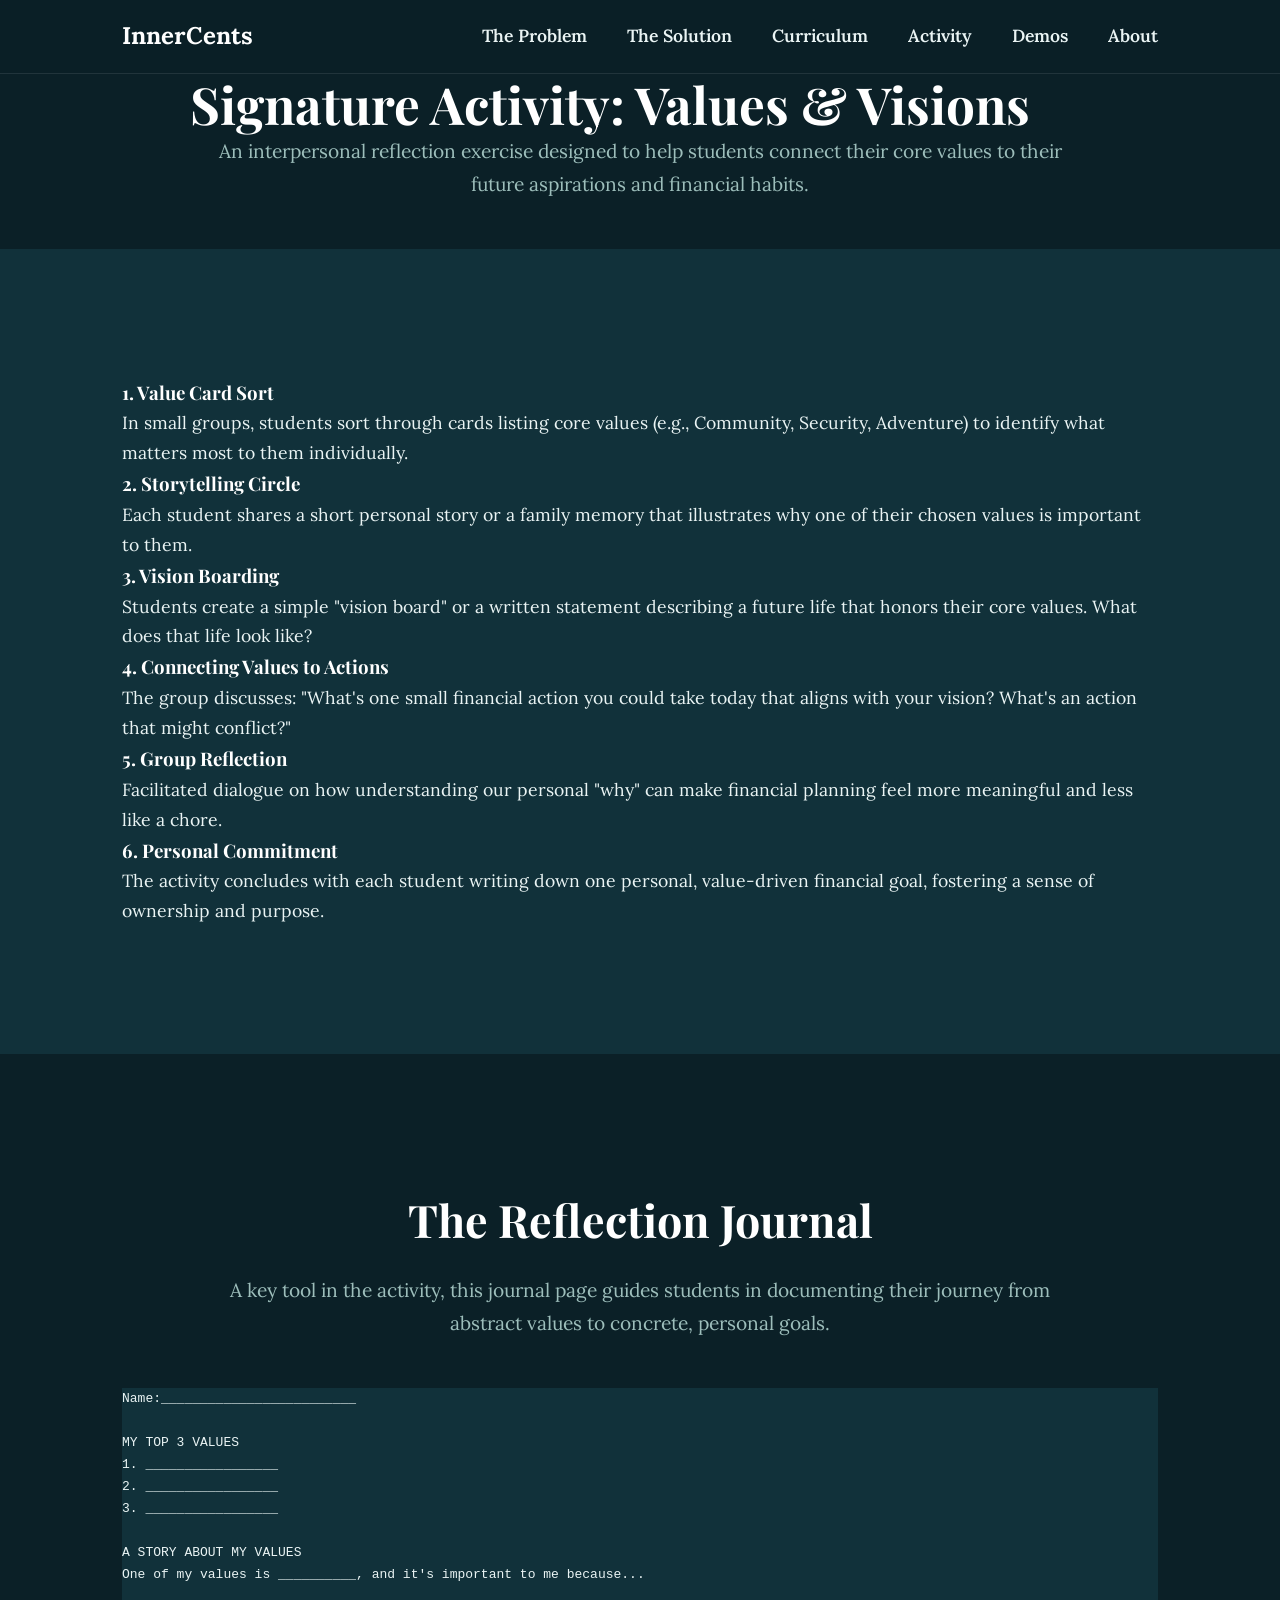
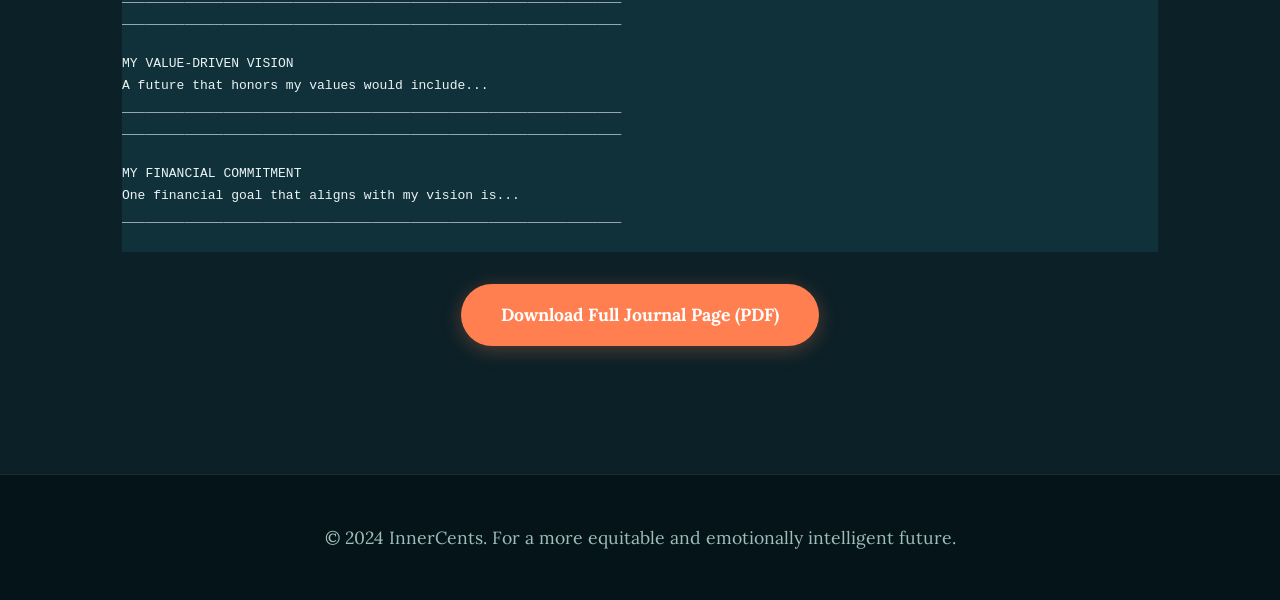
==== activity.html @ d1170c7a "Add files via upload" ====
<!DOCTYPE html>
<html lang="en">
<head>
    <meta charset="UTF-8">
    <meta name="viewport" content="width=device-width, initial-scale=1.0">
    <title>Signature Activity | InnerCents</title>
    <link rel="stylesheet" href="https://cdnjs.cloudflare.com/ajax/libs/font-awesome/5.15.4/css/all.min.css">
    <link rel="stylesheet" href="style.css">
    <link rel="preconnect" href="https://fonts.googleapis.com">
    <link rel="preconnect" href="https://fonts.gstatic.com" crossorigin>
    <link href="https://fonts.googleapis.com/css2?family=Playfair+Display:ital,wght@0,400..900;1,400..900&family=Lora:ital,wght@0,400..700;1,400..700&display=swap" rel="stylesheet">
</head>
<body>
    <nav class="main-nav">
        <div class="container">
            <a href="index.html" class="logo">InnerCents</a>
            <ul class="nav-links">
                <li><a href="index.html#problem">The Problem</a></li>
                <li><a href="index.html#solution">The Solution</a></li>
                <li><a href="index.html#curriculum">Curriculum</a></li>
                <li><a href="activity.html">Activity</a></li>
                <li><a href="demos.html">Demos</a></li>
                <li><a href="index.html#about">About</a></li>
            </ul>
        </div>
    </nav>

    <header class="page-header">
        <div class="container">
            <h1>Signature Activity: Values & Visions</h1>
            <p class="section-intro">An interpersonal reflection exercise designed to help students connect their core values to their future aspirations and financial habits.</p>
        </div>
    </header>

    <main>
        <section id="activity-flow">
            <div class="container">
                <div class="game-flow-grid curriculum-grid">
                    <div class="flow-step curriculum-topic">
                        <h3>1. Value Card Sort</h3>
                        <p>In small groups, students sort through cards listing core values (e.g., Community, Security, Adventure) to identify what matters most to them individually.</p>
                    </div>
                    <div class="flow-step curriculum-topic">
                        <h3>2. Storytelling Circle</h3>
                        <p>Each student shares a short personal story or a family memory that illustrates why one of their chosen values is important to them.</p>
                    </div>
                    <div class="flow-step curriculum-topic">
                        <h3>3. Vision Boarding</h3>
                        <p>Students create a simple "vision board" or a written statement describing a future life that honors their core values. What does that life look like?</p>
                    </div>
                    <div class="flow-step curriculum-topic">
                        <h3>4. Connecting Values to Actions</h3>
                        <p>The group discusses: "What's one small financial action you could take today that aligns with your vision? What's an action that might conflict?"</p>
                    </div>
                     <div class="flow-step curriculum-topic">
                        <h3>5. Group Reflection</h3>
                        <p>Facilitated dialogue on how understanding our personal "why" can make financial planning feel more meaningful and less like a chore.</p>
                    </div>
                     <div class="flow-step curriculum-topic">
                        <h3>6. Personal Commitment</h3>
                        <p>The activity concludes with each student writing down one personal, value-driven financial goal, fostering a sense of ownership and purpose.</p>
                    </div>
                </div>
            </div>
        </section>

        <section class="bg-accent-section" style="background-color: var(--bg-dark);">
            <div class="container text-center">
                <h2>The Reflection Journal</h2>
                <p class="section-intro">A key tool in the activity, this journal page guides students in documenting their journey from abstract values to concrete, personal goals.</p>
                <div class="budget-sheet-wrapper" style="background: var(--bg-accent); border-color: rgba(139, 148, 158, 0.2);">
                    <pre class="budget-sheet-text" style="color: var(--text-light);">
Name:_________________________

MY TOP 3 VALUES
1. _________________
2. _________________
3. _________________

A STORY ABOUT MY VALUES
One of my values is __________, and it's important to me because...
________________________________________________________________
________________________________________________________________

MY VALUE-DRIVEN VISION
A future that honors my values would include...
________________________________________________________________
________________________________________________________________

MY FINANCIAL COMMITMENT
One financial goal that aligns with my vision is...
________________________________________________________________
                    </pre>
                </div>
                <div style="text-align: center; margin-top: 2rem;">
                    <a href="#" class="cta-button">Download Full Journal Page (PDF)</a>
                </div>
            </div>
        </section>
    </main>

    <footer class="footer">
        <div class="container">
            <p>&copy; 2024 InnerCents. For a more equitable and emotionally intelligent future.</p>
        </div>
    </footer>
</body>
</html>
---- style.css ----
:root {
    /* NEW: Coral and Teal Palette */
    --bg-dark: #0B2027;         /* Deep, dark teal */
    --bg-accent: #11313A;      /* Lighter dark teal for cards */
    --text-light: #EAF4F4;      /* Cool off-white */
    --text-muted: #9DBEBB;      /* Muted grayish teal */
    --heading-color: #FFFFFF;   /* Pure white for max heading contrast */
    --primary-accent: #FF7F50;  /* Vibrant Coral */
    --primary-accent-hover: #E0693E; /* Darker Coral for hover */
    --secondary-accent: #48D1CC; /* Bright Teal for highlights */
    
    --heading-font: 'Playfair Display', serif;
    --body-font: 'Lora', serif;
}

em {
    font-family: 'Lora', serif;
    font-style: italic;
    font-weight: 600;
    color: var(--secondary-accent); /* Teal for emphasis */
}

* { margin: 0; padding: 0; box-sizing: border-box; }

html { scroll-behavior: smooth; }

body {
    font-family: var(--body-font);
    background-color: var(--bg-dark);
    color: var(--text-light);
    line-height: 1.7;
    overflow-x: hidden;
}

.container { max-width: 1100px; margin: 0 auto; padding: 0 2rem; }
h1, h2, h3, h4 { font-family: var(--heading-font); font-weight: 700; color: var(--heading-color); }
h1 { font-size: 3.2rem; line-height: 1.2; max-width: 900px; margin-left: auto; margin-right: auto; }
h2 { font-size: 2.8rem; text-align: center; margin-bottom: 1rem; }
p, a, li { font-weight: 400; font-size: 1.1rem; }

p.section-intro {
    max-width: 850px; 
    margin: 0 auto 3rem auto; 
    font-size: 1.2rem; 
    color: var(--text-muted); 
    text-align: center;
}

.main-nav {
    background-color: rgba(11, 32, 39, 0.8); /* Semi-transparent dark teal */
    backdrop-filter: blur(10px);
    border-bottom: 1px solid rgba(234, 244, 244, 0.1);
    position: sticky; top: 0; z-index: 1000; padding: 1rem 0;
}
.main-nav .container { display: flex; justify-content: space-between; align-items: center; }
.logo { font-size: 1.5rem; font-weight: 800; color: var(--heading-color); text-decoration: none; }
.nav-links { list-style: none; display: flex; gap: 2.5rem; }
.nav-links a { text-decoration: none; color: var(--text-light); font-weight: 600; transition: all 0.3s ease; position: relative; padding-bottom: 8px; }
.nav-links a:hover { color: var(--secondary-accent); transform: scale(1.05); }
.nav-links a::after { content: ''; position: absolute; width: 0; height: 3px; bottom: 0; left: 50%; transform: translateX(-50%); background-color: var(--secondary-accent); transition: width 0.3s cubic-bezier(0.25, 0.8, 0.25, 1); }
.nav-links a:hover::after { width: 100%; }

.hero-section {
    background: linear-gradient(rgba(11, 32, 39, 0.8), rgba(11, 32, 39, 1)), url('hero-background.jpg') no-repeat center center/cover;
    color: var(--text-light);
    padding: 8rem 0;
    text-align: center;
}
.hero-content {
    position: relative;
}
.hero-content .subtitle {
    max-width: 680px; 
    margin: 1.5rem auto 0; 
    font-size: 1.2rem;
    color: var(--text-muted);
    line-height: 1.5; 
}
.hero-content .cta-button {
    margin-top: 2.5rem; 
}


.animate-on-scroll { opacity: 0; transition: opacity 1s ease-out, transform 1.2s cubic-bezier(0.165, 0.84, 0.44, 1); }
.animate-on-scroll.is-visible { opacity: 1; transform: translateY(0) translateX(0); }
.animate-on-scroll[data-animation="fade-in"] { transform: translateY(50px); }
.animate-on-scroll[data-animation="slide-in-up"] { transform: translateY(80px); }
.animate-on-scroll[data-animation="slide-in-left"] { transform: translateX(-100px); }
.animate-on-scroll[data-animation="slide-in-right"] { transform: translateX(100px); }

.pillar, .grade-card {
    background: var(--bg-accent); border-radius: 20px;
    box-shadow: 0 10px 30px rgba(0, 0, 0, 0.3);
    border: 1px solid rgba(234, 244, 244, 0.1);
    transition: all 0.4s cubic-bezier(0.25, 0.8, 0.25, 1);
}
.grade-card { cursor: pointer; }
.pillar:hover, .grade-card:hover, .grade-card.active {
    transform: translateY(-12px) scale(1.02);
    box-shadow: 0 20px 45px rgba(0, 0, 0, 0.4);
    border-color: var(--primary-accent);
}
.grade-card.active { border-width: 2px; }

.grade-card {
    display: flex;
    flex-direction: column;
    justify-content: space-between;
    padding: 2.5rem 2rem;
}

.cta-button {
    background-color: var(--primary-accent); color: white; padding: 1rem 2.5rem; border-radius: 50px;
    text-decoration: none; font-weight: 700; display: inline-block;
    box-shadow: 0 4px 20px rgba(255, 127, 80, 0.3);
    transition: all 0.3s cubic-bezier(0.25, 0.8, 0.25, 1);
}
.cta-button:hover {
    background-color: var(--primary-accent-hover);
    transform: scale(1.05) translateY(-4px);
    box-shadow: 0 8px 25px rgba(224, 105, 62, 0.4);
}

#curriculum-display { max-height: 0; opacity: 0; overflow: hidden; transition: all 1s ease-in-out; margin-top: 0; border-top: 1px solid rgba(234, 244, 244, 0.1); }
#curriculum-display.visible { max-height: 2000px; opacity: 1; margin-top: 5rem; padding-top: 4rem; }
.curriculum-content-grid { display: grid; grid-template-columns: 1fr 2fr; gap: 3rem; }
.curriculum-topics-list ul { list-style: none; }
.curriculum-topic-item { font-size: 1.2rem; font-weight: bold; padding: 1rem; border-radius: 10px; margin-bottom: 0.5rem; cursor: pointer; transition: background-color 0.3s ease, color 0.3s ease; color: var(--text-muted); }
.curriculum-topic-item:hover { background-color: var(--bg-dark); }
.curriculum-topic-item.active { background-color: var(--primary-accent); color: white; }
.curriculum-details-view { background-color: var(--bg-accent); padding: 2rem; border-radius: 15px; }
.curriculum-details-view h4 { color: var(--secondary-accent); margin-bottom: 1.5rem; padding-bottom: 1rem; border-bottom: 2px solid var(--primary-accent); font-size: 1.5rem; }
.curriculum-details-view ul { list-style: none; }
.curriculum-details-view li { margin-bottom: 0.8rem; padding-left: 1.5rem; position: relative; }
.curriculum-details-view li::before { content: '✓'; color: var(--secondary-accent); position: absolute; left: 0; font-weight: bold; font-size: 1.2rem; }

main > section { padding: 8rem 0; position: relative; background-color: var(--bg-dark); }
main > section:nth-of-type(odd) { background-color: var(--bg-accent); }
.pillar-icon { color: var(--secondary-accent); }
.pillar-icon i { font-size: 40px; }
.profile-image { background-image: url('profile.jpg'); border: 8px solid var(--bg-accent); box-shadow: 0 10px 40px rgba(0,0,0,0.3); }
.framework-pillars { display: flex; justify-content: space-around; text-align: center; margin-top: 4rem; }
.pillar { padding: 2rem; }
.pillar-icon { display: flex; align-items: center; justify-content: center; width: 80px; height: 80px; margin: 0 auto 1.5rem auto; border-radius: 50%; background: var(--bg-dark); }
.pillar h3 { margin-bottom: 0.5rem; font-size: 1.5rem; }

.grade-bands-wrapper { padding: 1rem 0; }
.grade-bands {
    display: grid;
    grid-template-columns: repeat(auto-fit, minmax(280px, 1fr));
    gap: 2rem;
    max-width: 1300px; 
    margin: 0 auto; 
}

.profile-content { display: flex; align-items: center; gap: 2rem; }
.profile-text h2 { text-align: left !important; }

.profile-image { width: 250px; height: 250px; flex-shrink: 0; border-radius: 50%; background-size: cover; background-position: center; }
.footer { background-color: #051418; border-top: 1px solid rgba(234, 244, 244, 0.1); color: var(--text-muted); text-align: center; padding: 3rem 0; font-size: 0.9rem; }

@media (max-width: 900px) {
    .main-nav .container { justify-content: center; }
    .nav-links { display: none; }
    h1 {font-size: 2.5rem;}
    .profile-content, .framework-pillars { flex-direction: column; text-align: center; gap: 3rem;}
    .profile-text h2 { text-align: center !important; }
    .curriculum-content-grid { grid-template-columns: 1fr; }
}
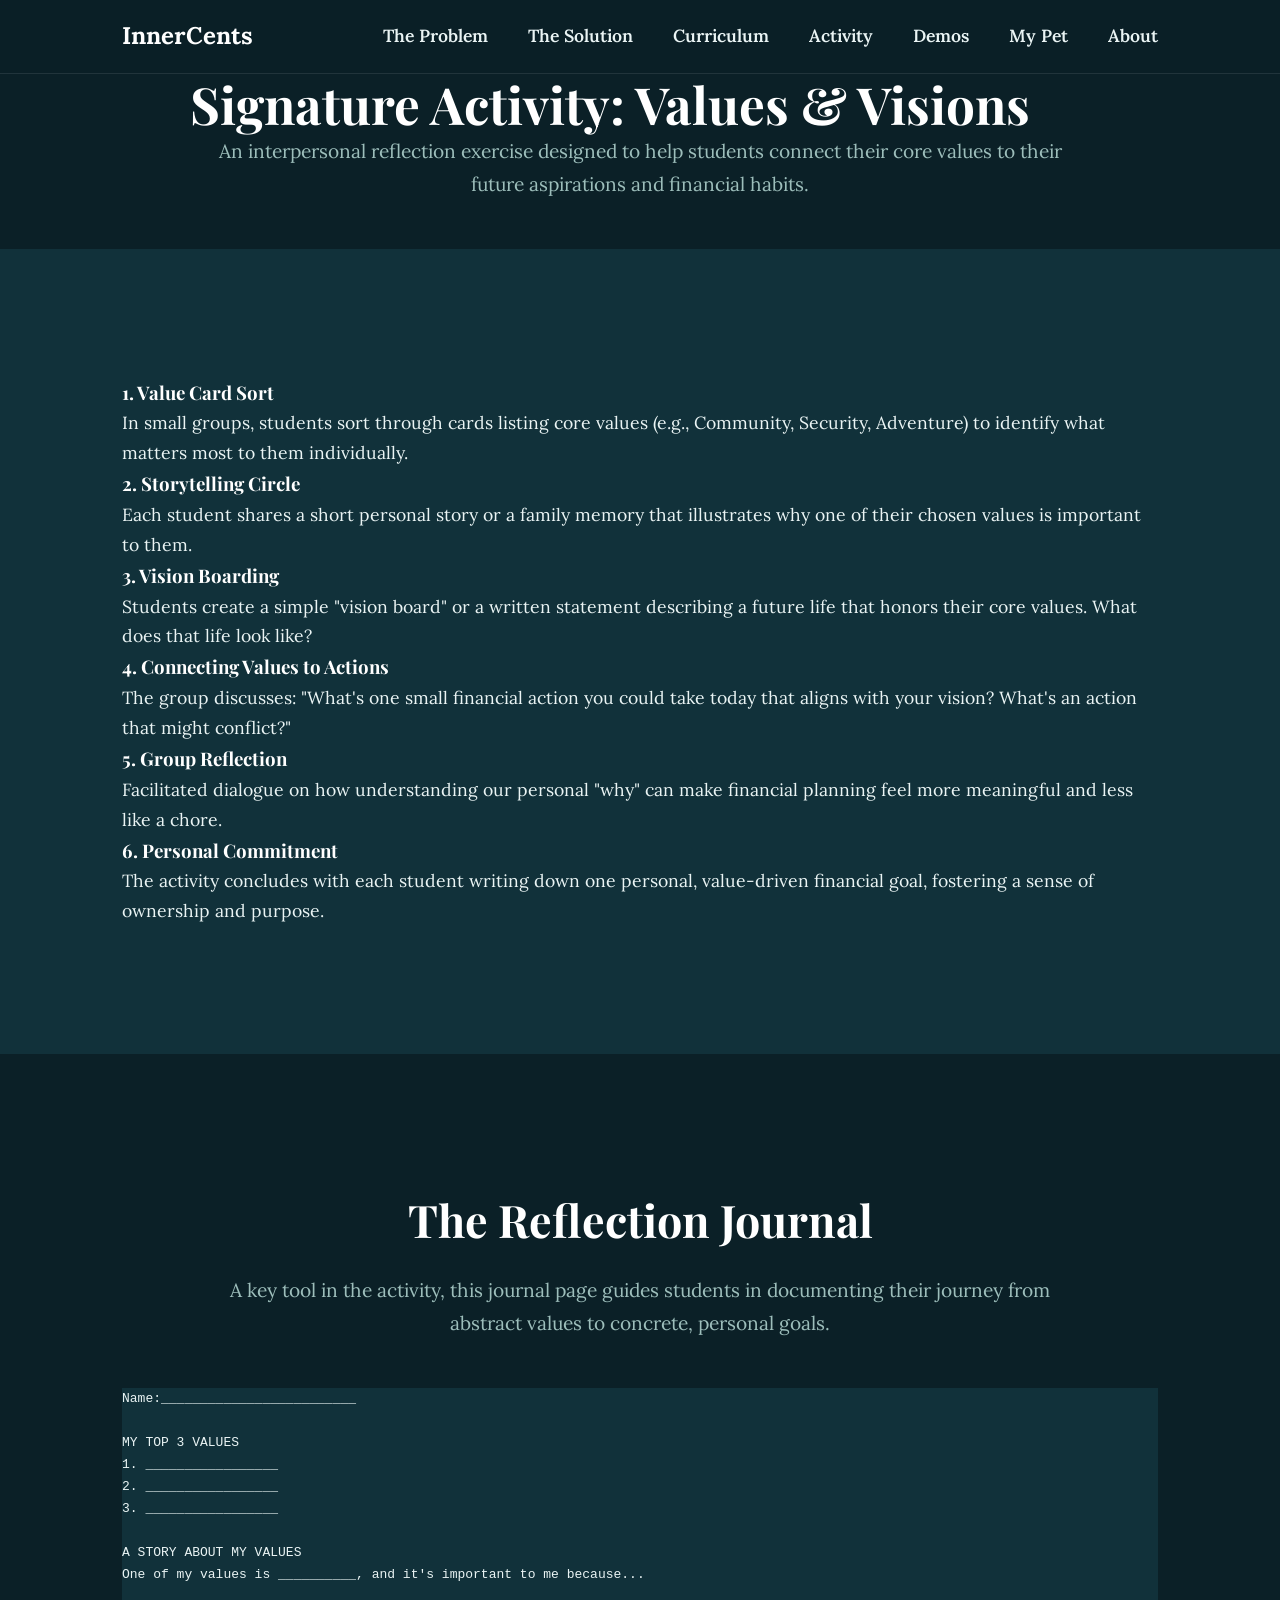
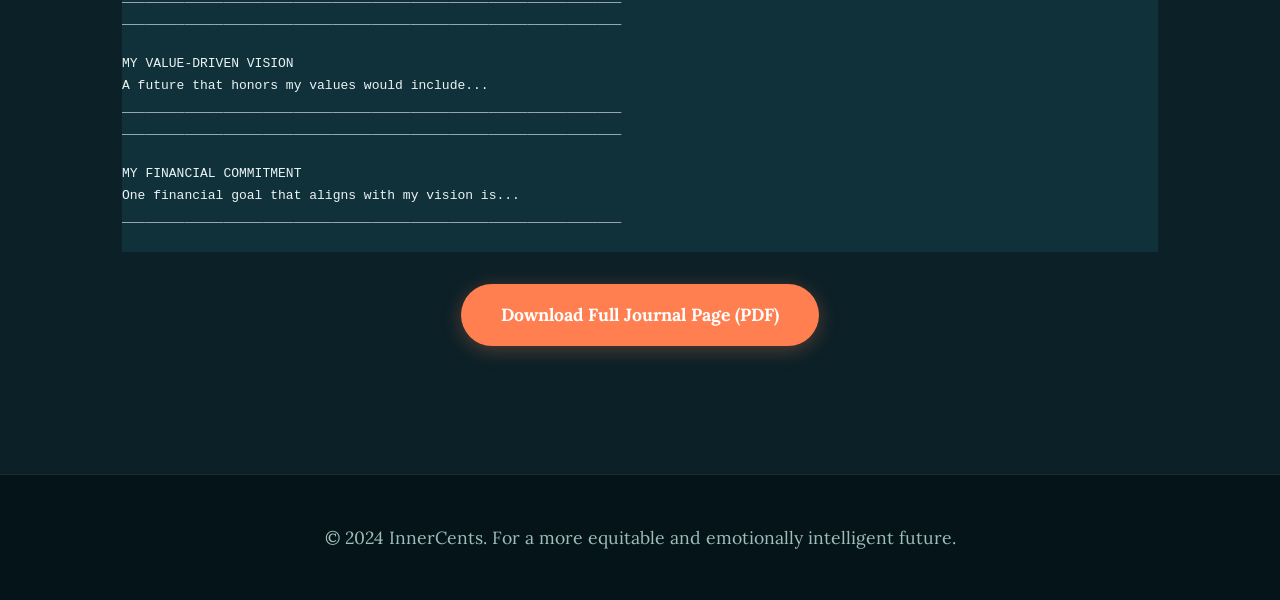
==== commit cfbf82ac: "Add Tamagotchi-type pet reward system with shop, achievements, and lesson integration Co-authored-by" ====
--- a/activity.html
+++ b/activity.html
@@ -20,6 +20,7 @@
                 <li><a href="index.html#curriculum">Curriculum</a></li>
                 <li><a href="activity.html">Activity</a></li>
                 <li><a href="demos.html">Demos</a></li>
+                <li><a href="reward-system.html">My Pet</a></li>
                 <li><a href="index.html#about">About</a></li>
             </ul>
         </div>
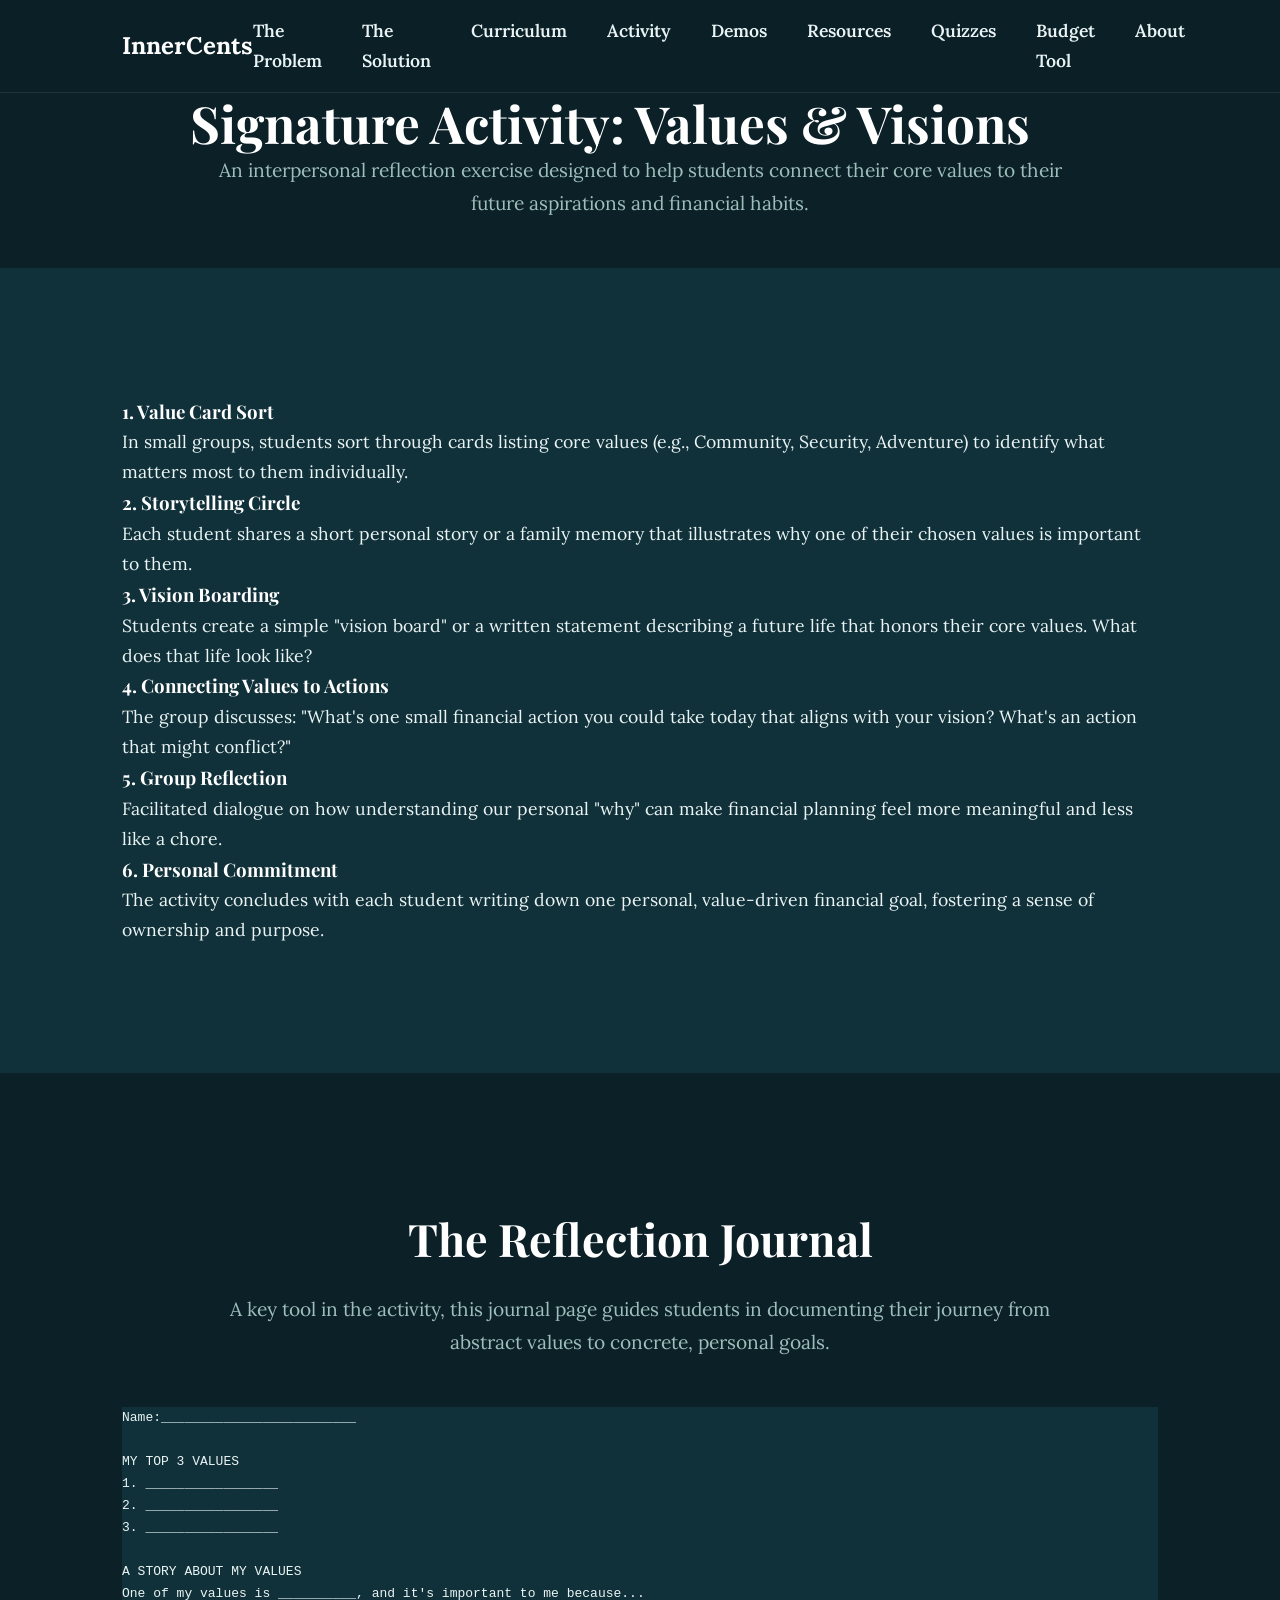
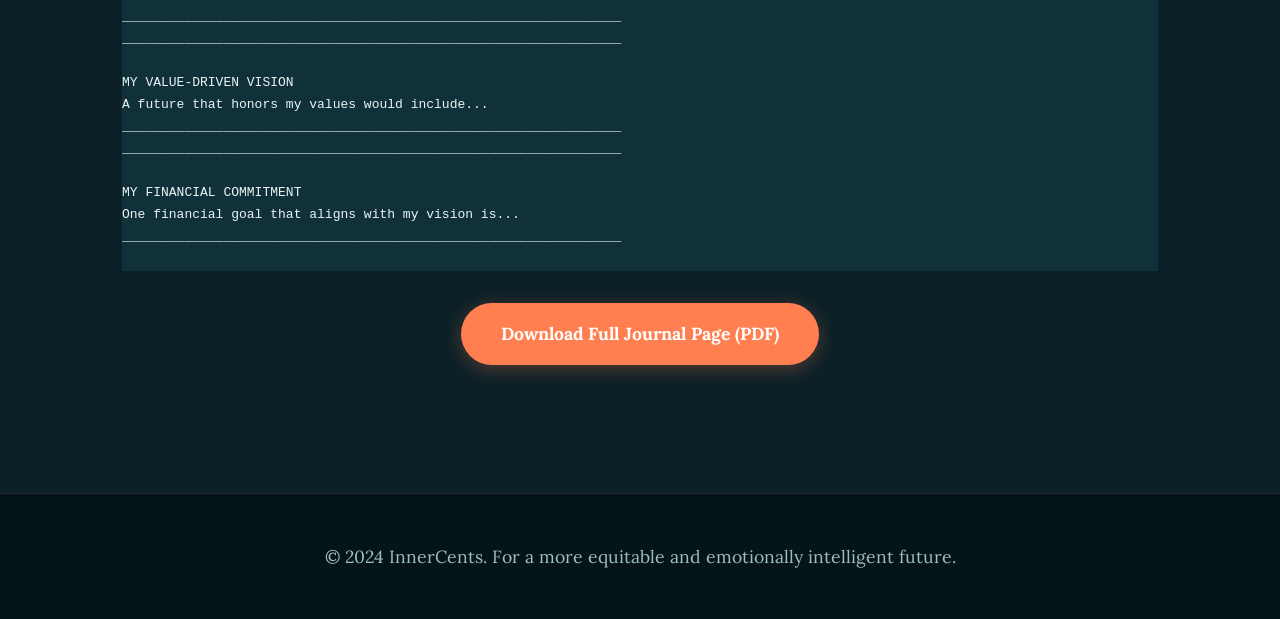
==== commit 1a32fc5a: "Add resources, quizzes, and budgeting tool pages with navigation updates Co-authored-by: Cristal8-bi" ====
--- a/activity.html
+++ b/activity.html
@@ -20,7 +20,9 @@
                 <li><a href="index.html#curriculum">Curriculum</a></li>
                 <li><a href="activity.html">Activity</a></li>
                 <li><a href="demos.html">Demos</a></li>
-                <li><a href="reward-system.html">My Pet</a></li>
+                <li><a href="resources.html">Resources</a></li>
+                <li><a href="quizzes.html">Quizzes</a></li>
+                <li><a href="budgeting-tool.html">Budget Tool</a></li>
                 <li><a href="index.html#about">About</a></li>
             </ul>
         </div>
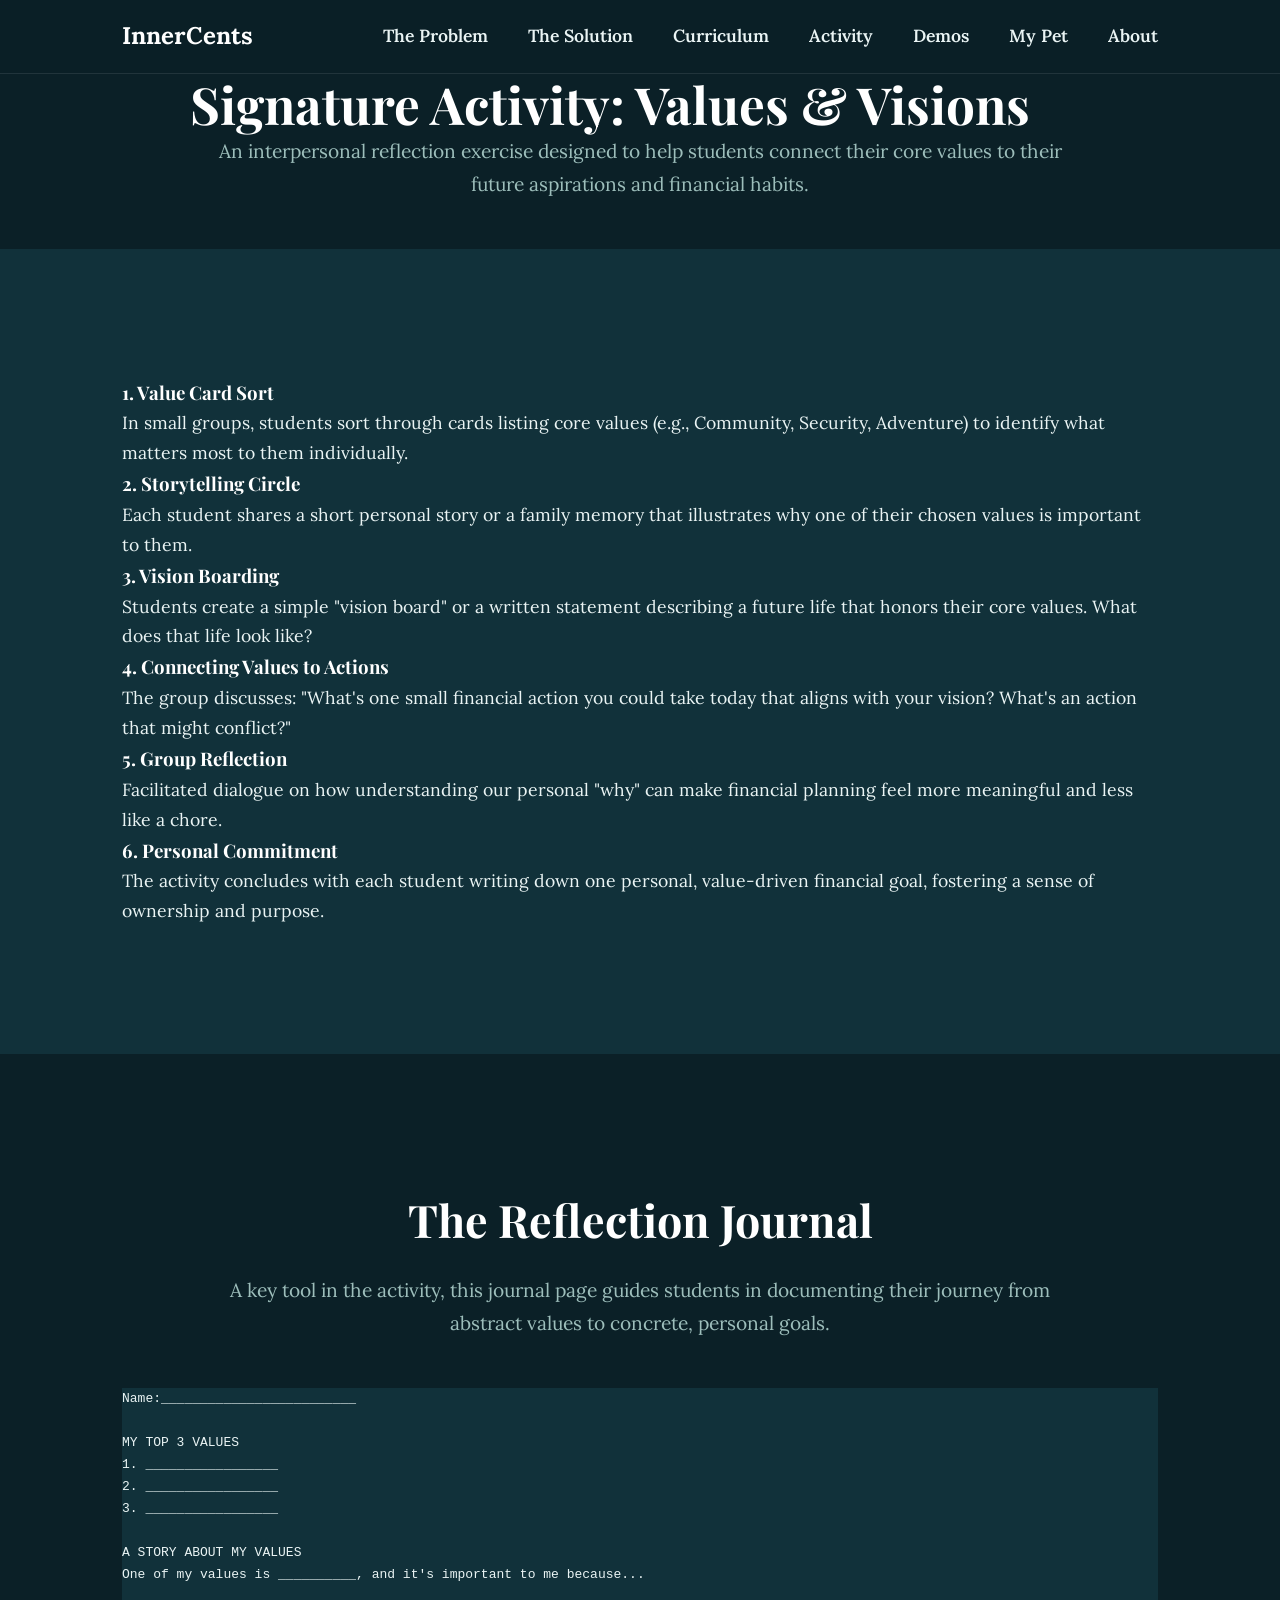
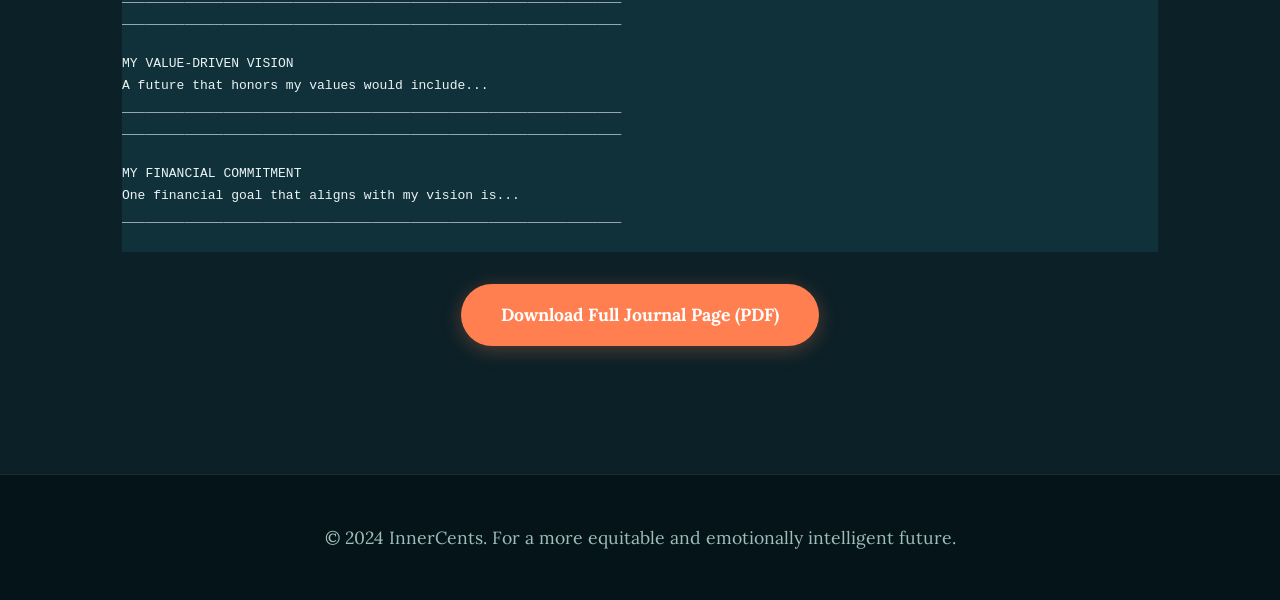
==== commit 00d47d5c: "Merge pull request #1 from Cristal8-bit/copilot/add-reward-system-for-students Add gamified pet rewa" ====
--- a/activity.html
+++ b/activity.html
@@ -20,9 +20,7 @@
                 <li><a href="index.html#curriculum">Curriculum</a></li>
                 <li><a href="activity.html">Activity</a></li>
                 <li><a href="demos.html">Demos</a></li>
-                <li><a href="resources.html">Resources</a></li>
-                <li><a href="quizzes.html">Quizzes</a></li>
-                <li><a href="budgeting-tool.html">Budget Tool</a></li>
+                <li><a href="reward-system.html">My Pet</a></li>
                 <li><a href="index.html#about">About</a></li>
             </ul>
         </div>
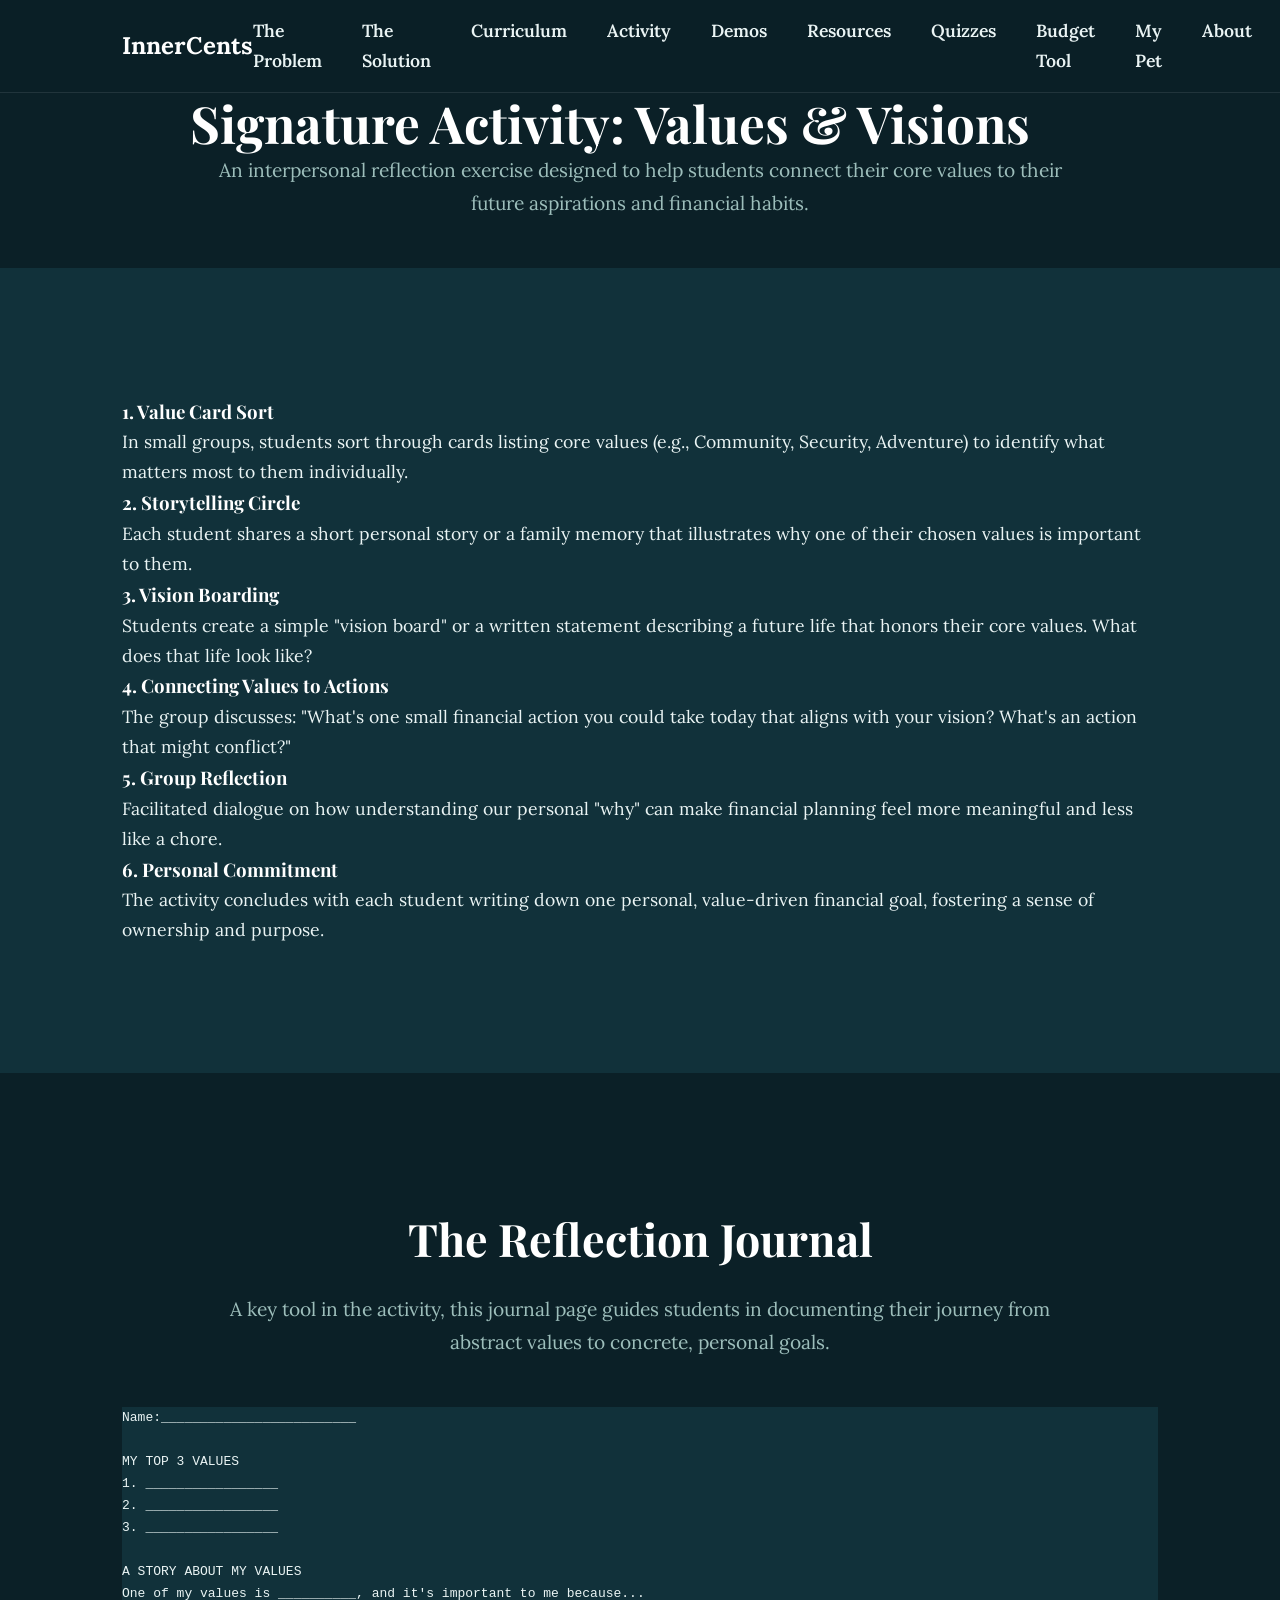
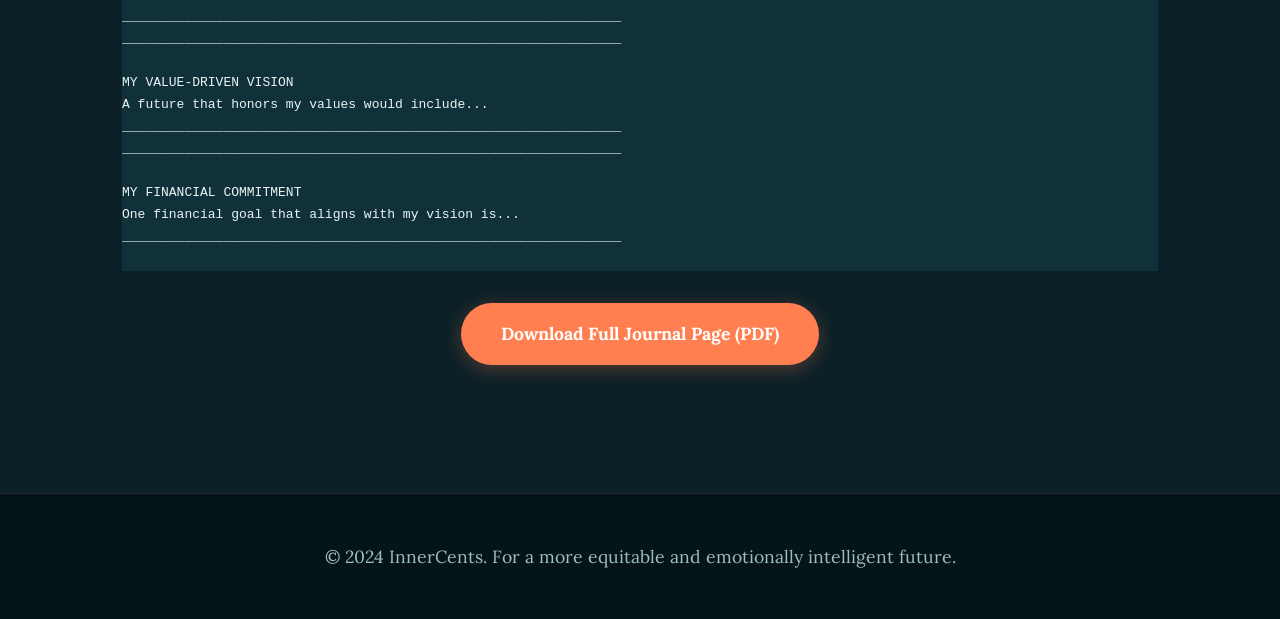
==== commit 369c3d18: "Resolve merge conflicts by integrating reward system navigation with resources, quizzes, and budget " ====
--- a/activity.html
+++ b/activity.html
@@ -20,6 +20,9 @@
                 <li><a href="index.html#curriculum">Curriculum</a></li>
                 <li><a href="activity.html">Activity</a></li>
                 <li><a href="demos.html">Demos</a></li>
+                <li><a href="resources.html">Resources</a></li>
+                <li><a href="quizzes.html">Quizzes</a></li>
+                <li><a href="budgeting-tool.html">Budget Tool</a></li>
                 <li><a href="reward-system.html">My Pet</a></li>
                 <li><a href="index.html#about">About</a></li>
             </ul>
